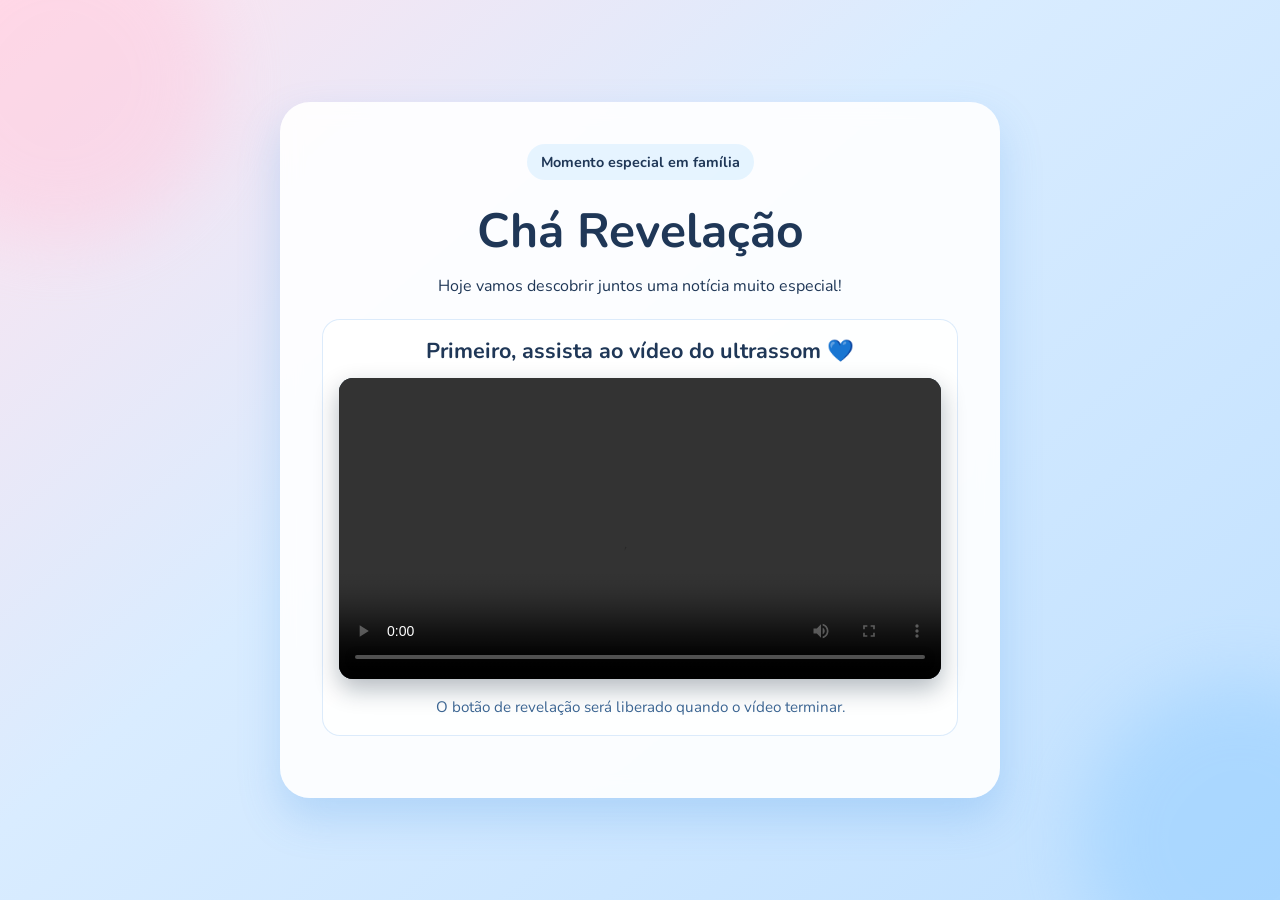
==== index.html @ d4dedb02 "Libera botão após vídeo e revela em tela separada" ====
<!DOCTYPE html>
<html lang="pt-BR">
  <head>
    <meta charset="UTF-8" />
    <meta name="viewport" content="width=device-width, initial-scale=1.0" />
    <meta
      name="description"
      content="Página especial de chá revelação com vídeo de ultrassom e surpresa final."
    />
    <title>Chá Revelação</title>
    <link rel="preconnect" href="https://fonts.googleapis.com" />
    <link rel="preconnect" href="https://fonts.gstatic.com" crossorigin />
    <link
      href="https://fonts.googleapis.com/css2?family=Nunito:wght@400;600;700;800&display=swap"
      rel="stylesheet"
    />
    <link rel="stylesheet" href="style.css" />
  </head>
  <body>
    <main class="page" id="page">
      <section class="glow glow-left" aria-hidden="true"></section>
      <section class="glow glow-right" aria-hidden="true"></section>

      <div class="card" id="card">
        <p class="tag">Momento especial em família</p>
        <h1>Chá Revelação</h1>
        <p class="subtitle">Hoje vamos descobrir juntos uma notícia muito especial!</p>

        <section class="ultrasound" id="ultrasound-section">
          <h2>Primeiro, assista ao vídeo do ultrassom 💙</h2>
          <video id="ultrasound-video" controls preload="metadata" playsinline>
            <source src="ultrassom.mp4" type="video/mp4" />
            Seu navegador não suporta vídeo.
          </video>
          <p class="video-tip" id="video-tip">O botão de revelação será liberado quando o vídeo terminar.</p>
        </section>

        <section class="suspense-stage hidden" id="suspense-stage">
          <p class="suspense" id="suspense-text">Será menino ou menina?</p>
          <button class="btn-primary" id="reveal-btn" type="button">Revelar agora</button>
          <div class="countdown" id="countdown" aria-live="polite" aria-atomic="true"></div>
        </section>
      </div>

      <section class="reveal-page hidden" id="reveal-page" aria-live="polite" aria-atomic="true">
        <div class="reveal-content" id="reveal-content">
          <h2 id="result-title">É MENINO!</h2>
          <p id="result-message">Nosso príncipe está chegando!</p>
          <p class="baby-name" id="baby-name">Warlles Batista Noleto Junior 💙</p>
          <button class="btn-secondary" id="restart-btn" type="button">Comemorar de novo</button>
        </div>
      </section>

      <div class="confetti-container" id="confetti-container" aria-hidden="true"></div>
      <div class="balloons" id="balloons" aria-hidden="true"></div>
    </main>

    <script src="script.js"></script>
  </body>
</html>
---- style.css ----
:root {
  --pink: #ffc8dd;
  --baby-blue: #8ecbff;
  --deep-blue: #4f9ce8;
  --white: #ffffff;
  --text: #1f3757;
  --card-bg: rgba(255, 255, 255, 0.9);
  --shadow: 0 20px 40px rgba(79, 156, 232, 0.25);
}

* { box-sizing: border-box; }

body {
  margin: 0;
  font-family: "Nunito", system-ui, -apple-system, sans-serif;
  color: var(--text);
  min-height: 100vh;
  background: linear-gradient(140deg, #ffe3ee 0%, #d9ecff 42%, #bfe0ff 100%);
}

.page {
  min-height: 100vh;
  padding: 24px;
  display: grid;
  place-items: center;
  position: relative;
  overflow: hidden;
  transition: background 0.8s ease;
}

.page.revealed {
  background: radial-gradient(circle at top, #d9edff 0%, #8ecbff 55%, #4f9ce8 100%);
}

.glow {
  position: absolute;
  width: 320px;
  height: 320px;
  border-radius: 50%;
  filter: blur(35px);
  opacity: 0.45;
  z-index: 0;
  animation: pulse 5s ease-in-out infinite;
}

.glow-left { left: -100px; top: -80px; background: #ffc8dd; }
.glow-right { right: -120px; bottom: -100px; background: #8ecbff; }

.card {
  width: min(92vw, 720px);
  border-radius: 30px;
  padding: clamp(24px, 4vw, 42px);
  background: var(--card-bg);
  box-shadow: var(--shadow);
  backdrop-filter: blur(10px);
  text-align: center;
  position: relative;
  z-index: 2;
}

.tag {
  margin: 0;
  display: inline-block;
  padding: 8px 14px;
  border-radius: 999px;
  background: rgba(142, 203, 255, 0.2);
  font-weight: 700;
  font-size: 0.9rem;
}

h1 { margin: 18px 0 10px; font-size: clamp(2rem, 5vw, 3rem); }
.subtitle, .suspense, #result-message, .video-tip { margin: 0 auto; max-width: 50ch; line-height: 1.6; }

.ultrasound {
  margin: 20px 0;
  padding: 16px;
  border-radius: 18px;
  background: rgba(255, 255, 255, 0.78);
  border: 1px solid rgba(79, 156, 232, 0.2);
}

.ultrasound h2 { margin: 0 0 12px; font-size: clamp(1.05rem, 2.5vw, 1.35rem); }
#ultrasound-video { width: 100%; border-radius: 14px; background: #07192f; box-shadow: 0 10px 24px rgba(7, 25, 47, 0.3); }
.video-tip { margin-top: 10px; font-size: 0.95rem; color: #3b6592; }

.suspense-stage { margin-top: 10px; }
.suspense { margin-top: 14px; font-size: clamp(1.1rem, 2.8vw, 1.4rem); font-weight: 700; }

.btn-primary, .btn-secondary {
  border: 0; border-radius: 14px; padding: 14px 24px; font-size: 1.1rem; font-weight: 800;
  cursor: pointer; transition: transform 0.2s ease, box-shadow 0.2s ease, opacity 0.3s ease;
}
.btn-primary { margin-top: 22px; color: var(--white); background: linear-gradient(135deg, #f6a5c0, #6db5ff); box-shadow: 0 10px 20px rgba(109, 181, 255, 0.35); }
.btn-secondary { margin-top: 22px; color: #125599; background: #e5f2ff; box-shadow: 0 8px 18px rgba(19, 94, 167, 0.2); }
.btn-primary:hover, .btn-secondary:hover { transform: translateY(-2px) scale(1.01); }

.countdown { margin-top: 18px; font-size: clamp(3rem, 11vw, 5.5rem); font-weight: 800; min-height: 1.3em; color: #2d71b6; }
.countdown.active { animation: suspense 0.8s ease; }

.reveal-page {
  position: absolute;
  inset: 0;
  z-index: 3;
  display: grid;
  place-items: center;
  padding: 24px;
}

.reveal-content {
  width: min(92vw, 740px);
  background: rgba(255, 255, 255, 0.9);
  border-radius: 28px;
  padding: clamp(26px, 4.5vw, 46px);
  text-align: center;
  box-shadow: 0 26px 52px rgba(33, 125, 216, 0.45);
  animation: celebrate 1s ease;
}

.baby-name { margin-top: 10px; font-size: clamp(1rem, 3vw, 1.3rem); font-weight: 800; color: #0d4f92; }
.hidden { display: none; }
#result-title { margin: 0; font-size: clamp(2rem, 8vw, 4.2rem); line-height: 1.1; color: #0f5ca8; text-shadow: 0 0 18px rgba(255, 255, 255, 0.8); }

.confetti-container, .balloons { position: absolute; inset: 0; pointer-events: none; z-index: 4; }
.confetti { position: absolute; width: 10px; height: 16px; top: -20px; opacity: 0.9; animation: fall linear forwards; }
.balloon { position: absolute; bottom: -120px; width: 44px; height: 56px; border-radius: 50% 50% 45% 45%; background: #6db5ff; animation: floatUp ease-in forwards; }
.balloon::after { content: ""; position: absolute; left: 50%; top: 56px; width: 2px; height: 52px; background: rgba(255, 255, 255, 0.8); }

@keyframes fall { to { transform: translateY(120vh) rotate(640deg); opacity: 1; } }
@keyframes floatUp { to { transform: translateY(-130vh); opacity: 0; } }
@keyframes celebrate { 0%,100% { transform: scale(1);} 50% { transform: scale(1.02);} }
@keyframes suspense { 0% { transform: scale(0.9); opacity: 0.5; } 100% { transform: scale(1); opacity: 1; } }
@keyframes pulse { 0%,100% { transform: scale(1);} 50% { transform: scale(1.08);} }

@media (max-width: 600px) {
  .card { border-radius: 22px; }
  .btn-primary, .btn-secondary { width: 100%; }
}
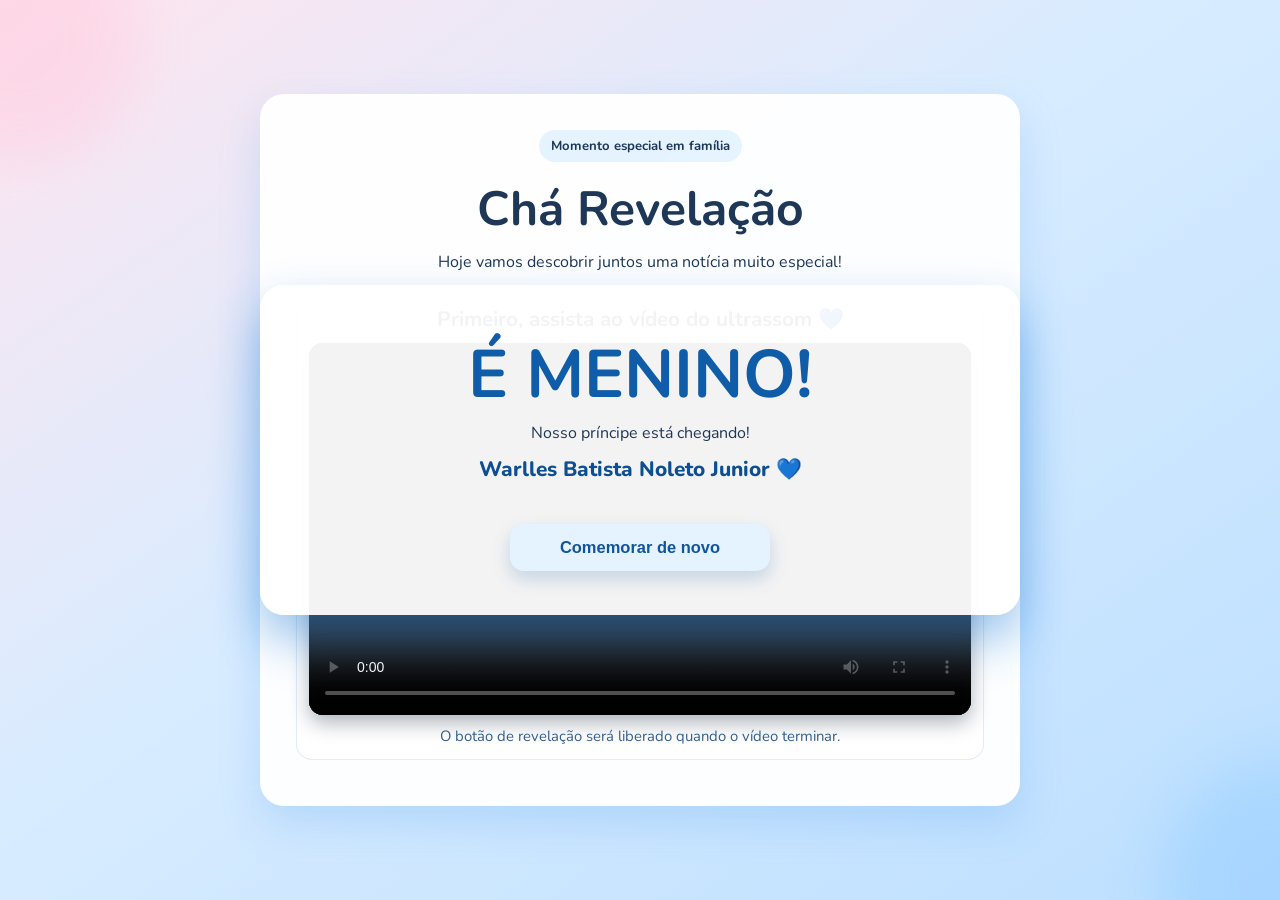
==== commit 928bfb80: "a" ====
--- a/index.html
+++ b/index.html
@@ -28,10 +28,13 @@
 
         <section class="ultrasound" id="ultrasound-section">
           <h2>Primeiro, assista ao vídeo do ultrassom 💙</h2>
-          <video id="ultrasound-video" controls preload="metadata" playsinline>
+          <div class="video-frame">
+            <video id="ultrasound-video" controls preload="auto" playsinline webkit-playsinline>
             <source src="ultrassom.mp4" type="video/mp4" />
             Seu navegador não suporta vídeo.
-          </video>
+            </video>
+          </div>
+          <p class="video-error hidden" id="video-error">Não foi possível carregar o vídeo. Verifique se o arquivo <strong>ultrassom.mp4</strong> está na pasta do projeto.</p>
           <p class="video-tip" id="video-tip">O botão de revelação será liberado quando o vídeo terminar.</p>
         </section>
 
@@ -57,4 +60,4 @@
 
     <script src="script.js"></script>
   </body>
-</html>
+</html>
--- a/style.css
+++ b/style.css
@@ -4,23 +4,25 @@
   --deep-blue: #4f9ce8;
   --white: #ffffff;
   --text: #1f3757;
-  --card-bg: rgba(255, 255, 255, 0.9);
-  --shadow: 0 20px 40px rgba(79, 156, 232, 0.25);
-}
-
-* { box-sizing: border-box; }
+  --card-bg: rgba(255, 255, 255, 0.94);
+  --shadow: 0 18px 40px rgba(79, 156, 232, 0.22);
+}
+
+* {
+  box-sizing: border-box;
+}
 
 body {
   margin: 0;
   font-family: "Nunito", system-ui, -apple-system, sans-serif;
   color: var(--text);
   min-height: 100vh;
-  background: linear-gradient(140deg, #ffe3ee 0%, #d9ecff 42%, #bfe0ff 100%);
+  background: linear-gradient(145deg, #ffe5ef 0%, #d8ecff 45%, #bcdfff 100%);
 }
 
 .page {
   min-height: 100vh;
-  padding: 24px;
+  padding: 14px;
   display: grid;
   place-items: center;
   position: relative;
@@ -34,25 +36,34 @@
 
 .glow {
   position: absolute;
-  width: 320px;
-  height: 320px;
+  width: 240px;
+  height: 240px;
   border-radius: 50%;
-  filter: blur(35px);
+  filter: blur(30px);
   opacity: 0.45;
   z-index: 0;
   animation: pulse 5s ease-in-out infinite;
 }
 
-.glow-left { left: -100px; top: -80px; background: #ffc8dd; }
-.glow-right { right: -120px; bottom: -100px; background: #8ecbff; }
+.glow-left {
+  left: -100px;
+  top: -80px;
+  background: #ffc8dd;
+}
+
+.glow-right {
+  right: -120px;
+  bottom: -100px;
+  background: #8ecbff;
+}
 
 .card {
-  width: min(92vw, 720px);
-  border-radius: 30px;
-  padding: clamp(24px, 4vw, 42px);
+  width: min(96vw, 760px);
+  border-radius: 24px;
+  padding: clamp(18px, 4vw, 36px);
   background: var(--card-bg);
   box-shadow: var(--shadow);
-  backdrop-filter: blur(10px);
+  backdrop-filter: blur(8px);
   text-align: center;
   position: relative;
   z-index: 2;
@@ -61,40 +72,110 @@
 .tag {
   margin: 0;
   display: inline-block;
-  padding: 8px 14px;
+  padding: 7px 12px;
   border-radius: 999px;
-  background: rgba(142, 203, 255, 0.2);
+  background: rgba(142, 203, 255, 0.22);
   font-weight: 700;
+  font-size: 0.82rem;
+}
+
+h1 {
+  margin: 14px 0 8px;
+  font-size: clamp(1.7rem, 6vw, 3rem);
+}
+
+.subtitle,
+.suspense,
+#result-message,
+.video-tip,
+.video-error {
+  margin: 0 auto;
+  max-width: 50ch;
+  line-height: 1.5;
+}
+
+.ultrasound {
+  margin: 18px 0 10px;
+  padding: 12px;
+  border-radius: 16px;
+  background: rgba(255, 255, 255, 0.86);
+  border: 1px solid rgba(79, 156, 232, 0.18);
+}
+
+.ultrasound h2 {
+  margin: 0 0 10px;
+  font-size: clamp(1rem, 4vw, 1.3rem);
+}
+
+.video-frame {
+  width: 100%;
+  border-radius: 14px;
+  overflow: hidden;
+  background: #07192f;
+  box-shadow: 0 8px 20px rgba(7, 25, 47, 0.32);
+}
+
+#ultrasound-video {
+  width: 100%;
+  display: block;
+  aspect-ratio: 16 / 9;
+  object-fit: contain;
+  background: #07192f;
+}
+
+.video-tip {
+  margin-top: 10px;
+  font-size: 0.93rem;
+  color: #335f8f;
+}
+
+.video-error {
+  margin-top: 8px;
   font-size: 0.9rem;
-}
-
-h1 { margin: 18px 0 10px; font-size: clamp(2rem, 5vw, 3rem); }
-.subtitle, .suspense, #result-message, .video-tip { margin: 0 auto; max-width: 50ch; line-height: 1.6; }
-
-.ultrasound {
-  margin: 20px 0;
-  padding: 16px;
-  border-radius: 18px;
-  background: rgba(255, 255, 255, 0.78);
-  border: 1px solid rgba(79, 156, 232, 0.2);
-}
-
-.ultrasound h2 { margin: 0 0 12px; font-size: clamp(1.05rem, 2.5vw, 1.35rem); }
-#ultrasound-video { width: 100%; border-radius: 14px; background: #07192f; box-shadow: 0 10px 24px rgba(7, 25, 47, 0.3); }
-.video-tip { margin-top: 10px; font-size: 0.95rem; color: #3b6592; }
-
-.suspense-stage { margin-top: 10px; }
-.suspense { margin-top: 14px; font-size: clamp(1.1rem, 2.8vw, 1.4rem); font-weight: 700; }
-
-.btn-primary, .btn-secondary {
-  border: 0; border-radius: 14px; padding: 14px 24px; font-size: 1.1rem; font-weight: 800;
-  cursor: pointer; transition: transform 0.2s ease, box-shadow 0.2s ease, opacity 0.3s ease;
-}
-.btn-primary { margin-top: 22px; color: var(--white); background: linear-gradient(135deg, #f6a5c0, #6db5ff); box-shadow: 0 10px 20px rgba(109, 181, 255, 0.35); }
-.btn-secondary { margin-top: 22px; color: #125599; background: #e5f2ff; box-shadow: 0 8px 18px rgba(19, 94, 167, 0.2); }
-.btn-primary:hover, .btn-secondary:hover { transform: translateY(-2px) scale(1.01); }
-
-.countdown { margin-top: 18px; font-size: clamp(3rem, 11vw, 5.5rem); font-weight: 800; min-height: 1.3em; color: #2d71b6; }
+  color: #b42a4e;
+  font-weight: 700;
+}
+
+.hidden { display: none; }
+
+.suspense-stage { margin-top: 8px; }
+.suspense { margin-top: 12px; font-size: clamp(1.05rem, 4.3vw, 1.35rem); font-weight: 700; }
+
+.btn-primary,
+.btn-secondary {
+  border: 0;
+  border-radius: 14px;
+  padding: 14px 20px;
+  font-size: 1.03rem;
+  font-weight: 800;
+  cursor: pointer;
+  transition: transform 0.2s ease, box-shadow 0.2s ease;
+}
+
+.btn-primary {
+  margin-top: 18px;
+  width: 100%;
+  color: var(--white);
+  background: linear-gradient(135deg, #f6a5c0, #6db5ff);
+  box-shadow: 0 10px 20px rgba(109, 181, 255, 0.35);
+}
+
+.btn-secondary {
+  margin-top: 20px;
+  width: 100%;
+  color: #125599;
+  background: #e5f2ff;
+  box-shadow: 0 8px 18px rgba(19, 94, 167, 0.2);
+}
+
+.countdown {
+  margin-top: 16px;
+  font-size: clamp(3rem, 18vw, 6rem);
+  font-weight: 800;
+  min-height: 1.3em;
+  color: #2d71b6;
+}
+
 .countdown.active { animation: suspense 0.8s ease; }
 
 .reveal-page {
@@ -103,27 +184,26 @@
   z-index: 3;
   display: grid;
   place-items: center;
-  padding: 24px;
+  padding: 14px;
 }
 
 .reveal-content {
-  width: min(92vw, 740px);
-  background: rgba(255, 255, 255, 0.9);
-  border-radius: 28px;
-  padding: clamp(26px, 4.5vw, 46px);
+  width: min(95vw, 760px);
+  background: rgba(255, 255, 255, 0.94);
+  border-radius: 24px;
+  padding: clamp(22px, 5vw, 44px);
   text-align: center;
-  box-shadow: 0 26px 52px rgba(33, 125, 216, 0.45);
+  box-shadow: 0 24px 48px rgba(33, 125, 216, 0.45);
   animation: celebrate 1s ease;
 }
 
-.baby-name { margin-top: 10px; font-size: clamp(1rem, 3vw, 1.3rem); font-weight: 800; color: #0d4f92; }
-.hidden { display: none; }
-#result-title { margin: 0; font-size: clamp(2rem, 8vw, 4.2rem); line-height: 1.1; color: #0f5ca8; text-shadow: 0 0 18px rgba(255, 255, 255, 0.8); }
+#result-title { margin: 0; font-size: clamp(2rem, 10vw, 4.2rem); color: #0f5ca8; }
+.baby-name { margin-top: 10px; font-size: clamp(1rem, 4.5vw, 1.3rem); font-weight: 800; color: #0d4f92; }
 
 .confetti-container, .balloons { position: absolute; inset: 0; pointer-events: none; z-index: 4; }
 .confetti { position: absolute; width: 10px; height: 16px; top: -20px; opacity: 0.9; animation: fall linear forwards; }
-.balloon { position: absolute; bottom: -120px; width: 44px; height: 56px; border-radius: 50% 50% 45% 45%; background: #6db5ff; animation: floatUp ease-in forwards; }
-.balloon::after { content: ""; position: absolute; left: 50%; top: 56px; width: 2px; height: 52px; background: rgba(255, 255, 255, 0.8); }
+.balloon { position: absolute; bottom: -120px; width: 42px; height: 54px; border-radius: 50% 50% 45% 45%; background: #6db5ff; animation: floatUp ease-in forwards; }
+.balloon::after { content: ""; position: absolute; left: 50%; top: 54px; width: 2px; height: 44px; background: rgba(255, 255, 255, 0.8); }
 
 @keyframes fall { to { transform: translateY(120vh) rotate(640deg); opacity: 1; } }
 @keyframes floatUp { to { transform: translateY(-130vh); opacity: 0; } }
@@ -131,7 +211,7 @@
 @keyframes suspense { 0% { transform: scale(0.9); opacity: 0.5; } 100% { transform: scale(1); opacity: 1; } }
 @keyframes pulse { 0%,100% { transform: scale(1);} 50% { transform: scale(1.08);} }
 
-@media (max-width: 600px) {
-  .card { border-radius: 22px; }
-  .btn-primary, .btn-secondary { width: 100%; }
-}
+@media (min-width: 700px) {
+  .page { padding: 24px; }
+  .btn-primary, .btn-secondary { width: auto; min-width: 260px; }
+}
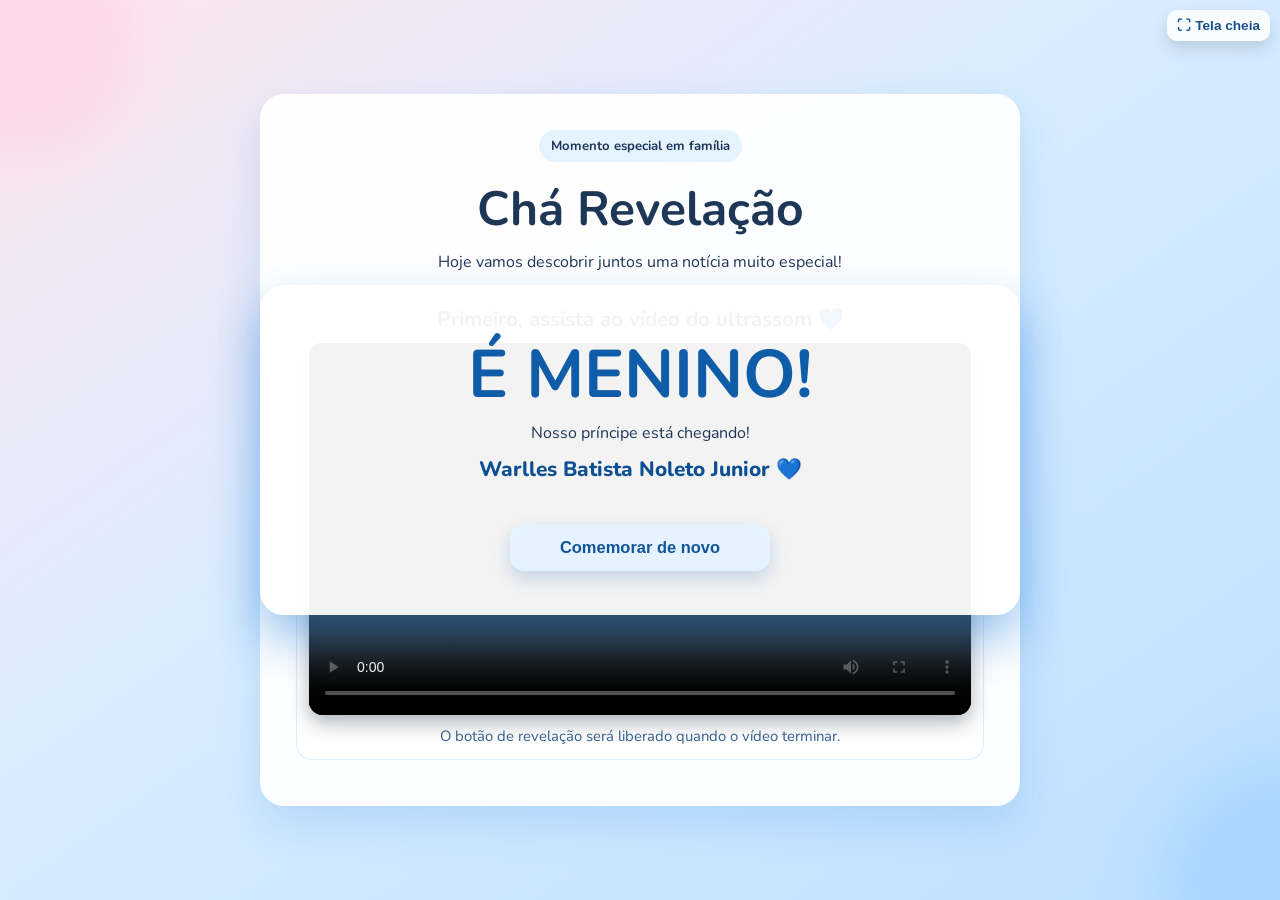
==== commit 0bd408db: "Adiciona suporte a vídeo MOV no player de ultrassom" ====
--- a/index.html
+++ b/index.html
@@ -18,6 +18,7 @@
   </head>
   <body>
     <main class="page" id="page">
+      <button class="fullscreen-btn" id="fullscreen-btn" type="button" aria-label="Ativar tela cheia">⛶ Tela cheia</button>
       <section class="glow glow-left" aria-hidden="true"></section>
       <section class="glow glow-right" aria-hidden="true"></section>
 
@@ -30,11 +31,12 @@
           <h2>Primeiro, assista ao vídeo do ultrassom 💙</h2>
           <div class="video-frame">
             <video id="ultrasound-video" controls preload="auto" playsinline webkit-playsinline>
+            <source src="ultrassom.mov" type="video/quicktime" />
             <source src="ultrassom.mp4" type="video/mp4" />
             Seu navegador não suporta vídeo.
             </video>
           </div>
-          <p class="video-error hidden" id="video-error">Não foi possível carregar o vídeo. Verifique se o arquivo <strong>ultrassom.mp4</strong> está na pasta do projeto.</p>
+          <p class="video-error hidden" id="video-error">Não foi possível carregar o vídeo. Verifique se o arquivo <strong>ultrassom.mov</strong> (ou <strong>ultrassom.mp4</strong>) está na pasta do projeto.</p>
           <p class="video-tip" id="video-tip">O botão de revelação será liberado quando o vídeo terminar.</p>
         </section>
 
@@ -60,4 +62,4 @@
 
     <script src="script.js"></script>
   </body>
-</html>+</html>
--- a/style.css
+++ b/style.css
@@ -10,6 +10,31 @@
 
 * {
   box-sizing: border-box;
+}
+
+html,
+body {
+  width: 100%;
+  height: 100%;
+}
+
+.page {
+  min-height: 100dvh;
+}
+
+.fullscreen-btn {
+  position: fixed;
+  top: 10px;
+  right: 10px;
+  z-index: 6;
+  border: 0;
+  border-radius: 10px;
+  padding: 8px 10px;
+  font-weight: 700;
+  font-size: 0.85rem;
+  color: #174f86;
+  background: rgba(255, 255, 255, 0.85);
+  box-shadow: 0 8px 16px rgba(0, 0, 0, 0.12);
 }
 
 body {
@@ -214,4 +239,4 @@
 @media (min-width: 700px) {
   .page { padding: 24px; }
   .btn-primary, .btn-secondary { width: auto; min-width: 260px; }
-}+}
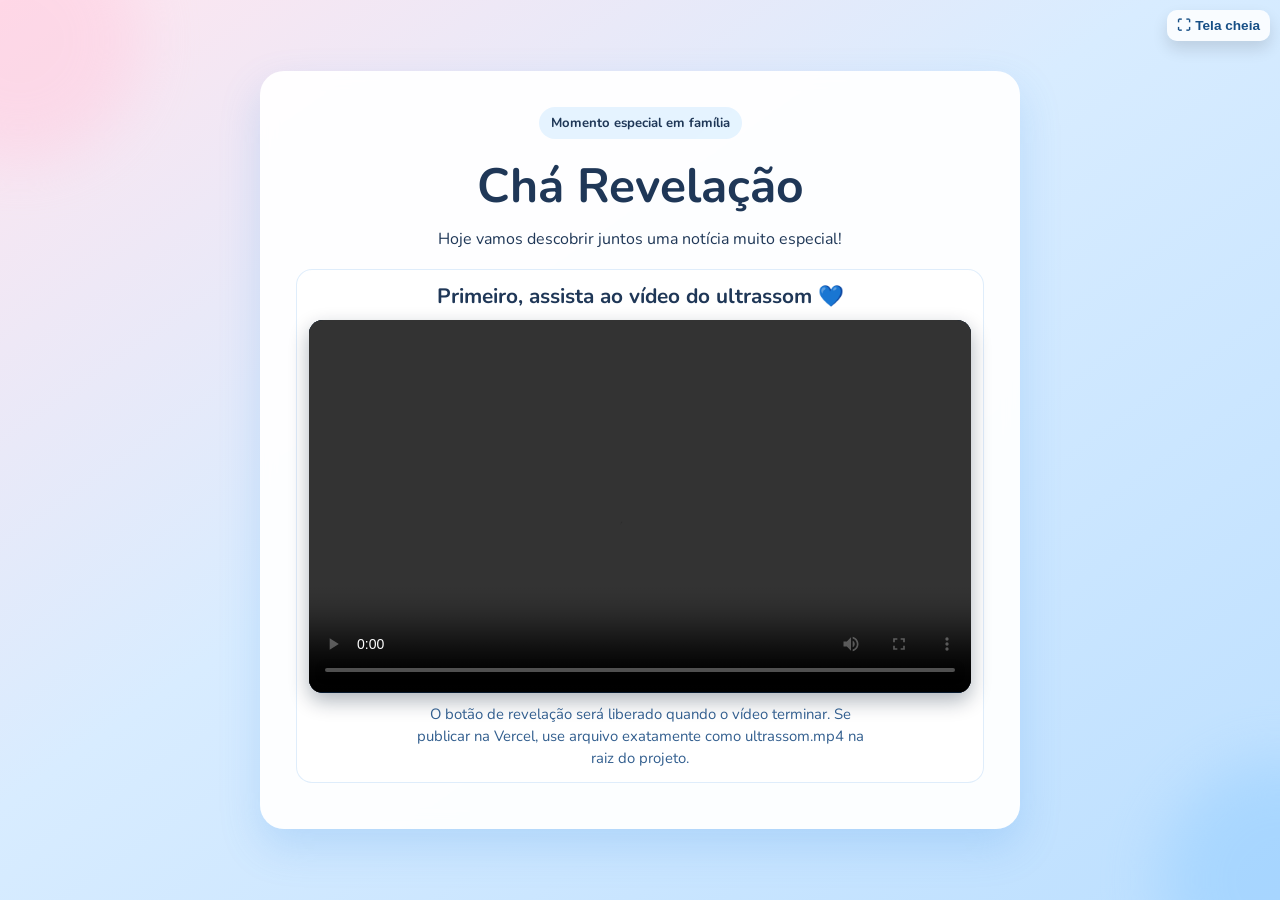
==== commit a10d972b: "Oculta nome na revelação e melhora compatibilidade de vídeo na Vercel" ====
--- a/index.html
+++ b/index.html
@@ -31,13 +31,13 @@
           <h2>Primeiro, assista ao vídeo do ultrassom 💙</h2>
           <div class="video-frame">
             <video id="ultrasound-video" controls preload="auto" playsinline webkit-playsinline>
-            <source src="ultrassom.mov" type="video/quicktime" />
-            <source src="ultrassom.mp4" type="video/mp4" />
+            <source src="./ultrassom.mp4" type="video/mp4" />
+            <source src="./ultrassom.mov" type="video/quicktime" />
             Seu navegador não suporta vídeo.
             </video>
           </div>
           <p class="video-error hidden" id="video-error">Não foi possível carregar o vídeo. Verifique se o arquivo <strong>ultrassom.mov</strong> (ou <strong>ultrassom.mp4</strong>) está na pasta do projeto.</p>
-          <p class="video-tip" id="video-tip">O botão de revelação será liberado quando o vídeo terminar.</p>
+          <p class="video-tip" id="video-tip">O botão de revelação será liberado quando o vídeo terminar. Se publicar na Vercel, use arquivo exatamente como ultrassom.mp4 na raiz do projeto.</p>
         </section>
 
         <section class="suspense-stage hidden" id="suspense-stage">
--- a/style.css
+++ b/style.css
@@ -161,7 +161,6 @@
   font-weight: 700;
 }
 
-.hidden { display: none; }
 
 .suspense-stage { margin-top: 8px; }
 .suspense { margin-top: 12px; font-size: clamp(1.05rem, 4.3vw, 1.35rem); font-weight: 700; }
@@ -203,7 +202,7 @@
 
 .countdown.active { animation: suspense 0.8s ease; }
 
-.reveal-page {
+ .reveal-page {
   position: absolute;
   inset: 0;
   z-index: 3;
@@ -240,3 +239,46 @@
   .page { padding: 24px; }
   .btn-primary, .btn-secondary { width: auto; min-width: 260px; }
 }
+
+
+.reveal-page.hidden {
+  display: none !important;
+}
+
+.hidden {
+  display: none !important;
+}
+
+
+.reveal-standalone-page {
+  min-height: 100dvh;
+  display: grid;
+  place-items: center;
+  padding: 16px;
+  position: relative;
+  overflow: hidden;
+  background: radial-gradient(circle at top, #d9edff 0%, #8ecbff 55%, #4f9ce8 100%);
+}
+
+.reveal-standalone-card {
+  width: min(95vw, 760px);
+  background: rgba(255, 255, 255, 0.94);
+  border-radius: 24px;
+  padding: clamp(22px, 5vw, 44px);
+  text-align: center;
+  box-shadow: 0 24px 48px rgba(33, 125, 216, 0.45);
+  z-index: 3;
+}
+
+.emotional-title {
+  margin: 14px 0 10px;
+  font-size: clamp(1.4rem, 6vw, 2.2rem);
+  color: #154a80;
+}
+
+.emotional-text {
+  margin: 0 auto 18px;
+  max-width: 48ch;
+  line-height: 1.6;
+  color: #234d79;
+}
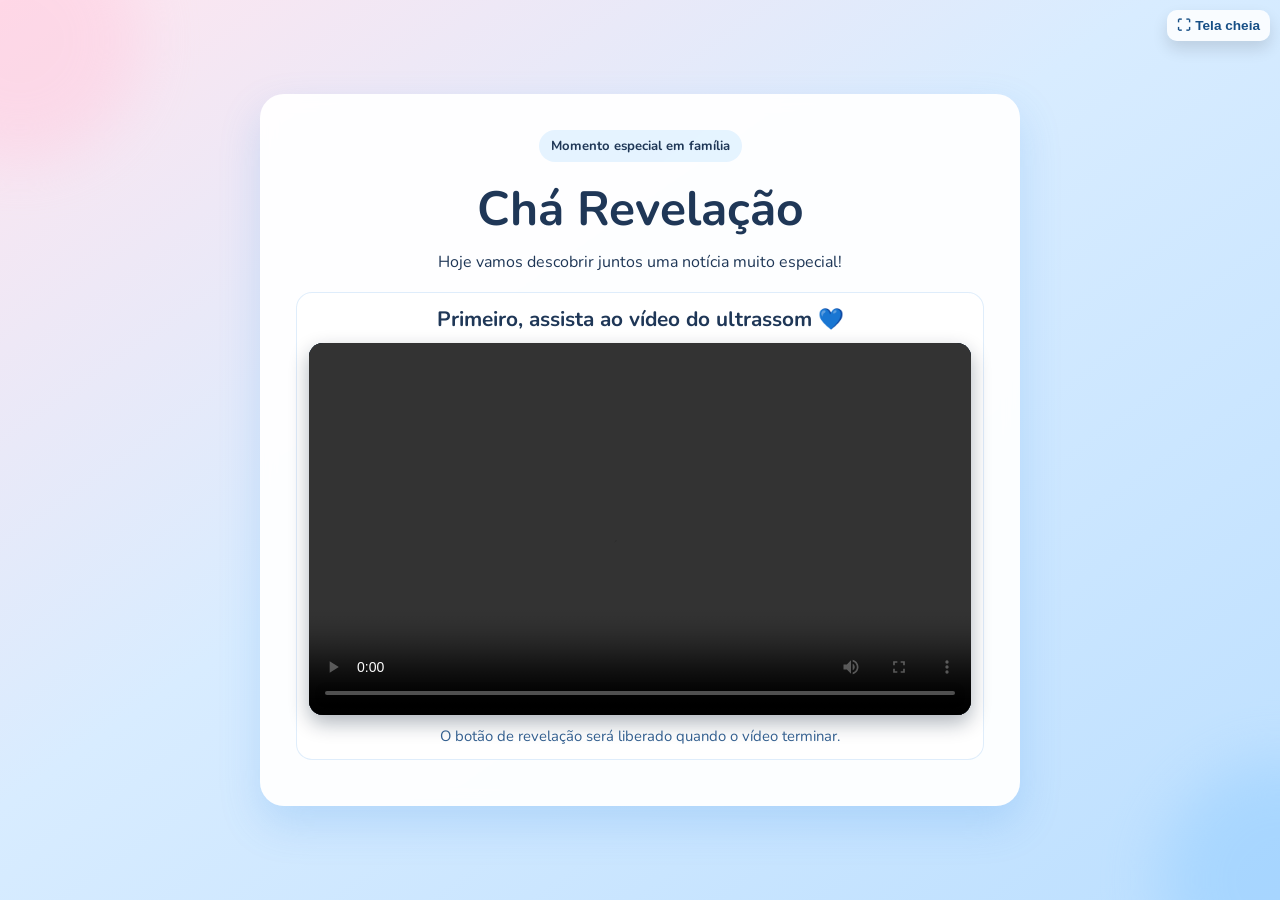
==== commit 5a102f10: "Update index.html" ====
--- a/index.html
+++ b/index.html
@@ -37,7 +37,7 @@
             </video>
           </div>
           <p class="video-error hidden" id="video-error">Não foi possível carregar o vídeo. Verifique se o arquivo <strong>ultrassom.mov</strong> (ou <strong>ultrassom.mp4</strong>) está na pasta do projeto.</p>
-          <p class="video-tip" id="video-tip">O botão de revelação será liberado quando o vídeo terminar. Se publicar na Vercel, use arquivo exatamente como ultrassom.mp4 na raiz do projeto.</p>
+          <p class="video-tip" id="video-tip">O botão de revelação será liberado quando o vídeo terminar.</p>
         </section>
 
         <section class="suspense-stage hidden" id="suspense-stage">
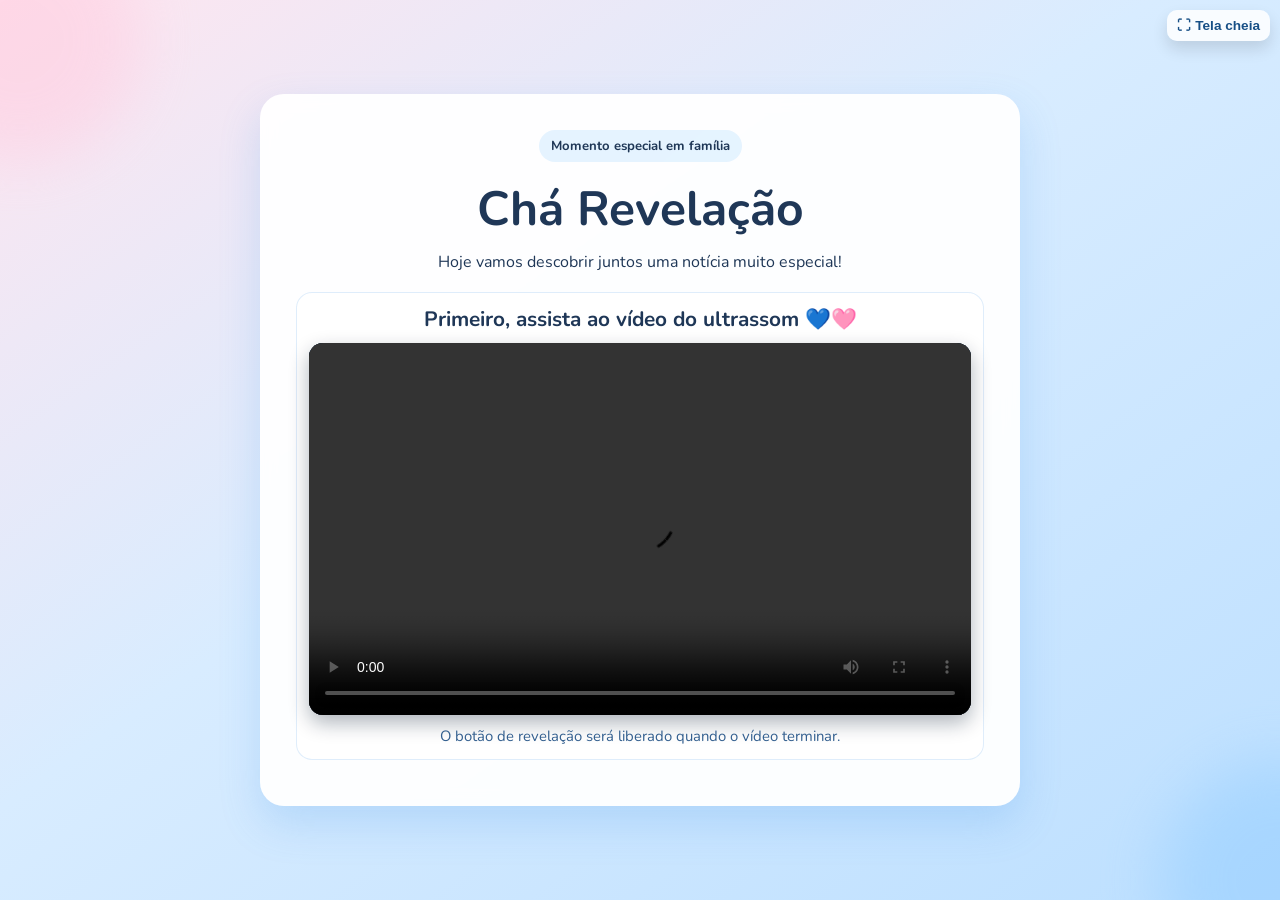
==== commit 1c107f7b: "Update index.html" ====
--- a/index.html
+++ b/index.html
@@ -28,7 +28,7 @@
         <p class="subtitle">Hoje vamos descobrir juntos uma notícia muito especial!</p>
 
         <section class="ultrasound" id="ultrasound-section">
-          <h2>Primeiro, assista ao vídeo do ultrassom 💙</h2>
+          <h2>Primeiro, assista ao vídeo do ultrassom 💙🩷</h2>
           <div class="video-frame">
             <video id="ultrasound-video" controls preload="auto" playsinline webkit-playsinline>
             <source src="./ultrassom.mp4" type="video/mp4" />
@@ -51,7 +51,7 @@
         <div class="reveal-content" id="reveal-content">
           <h2 id="result-title">É MENINO!</h2>
           <p id="result-message">Nosso príncipe está chegando!</p>
-          <p class="baby-name" id="baby-name">Warlles Batista Noleto Junior 💙</p>
+          <p class="baby-name" id="baby-name">Warlles Batista Noleto Junior 💙🩷</p>
           <button class="btn-secondary" id="restart-btn" type="button">Comemorar de novo</button>
         </div>
       </section>
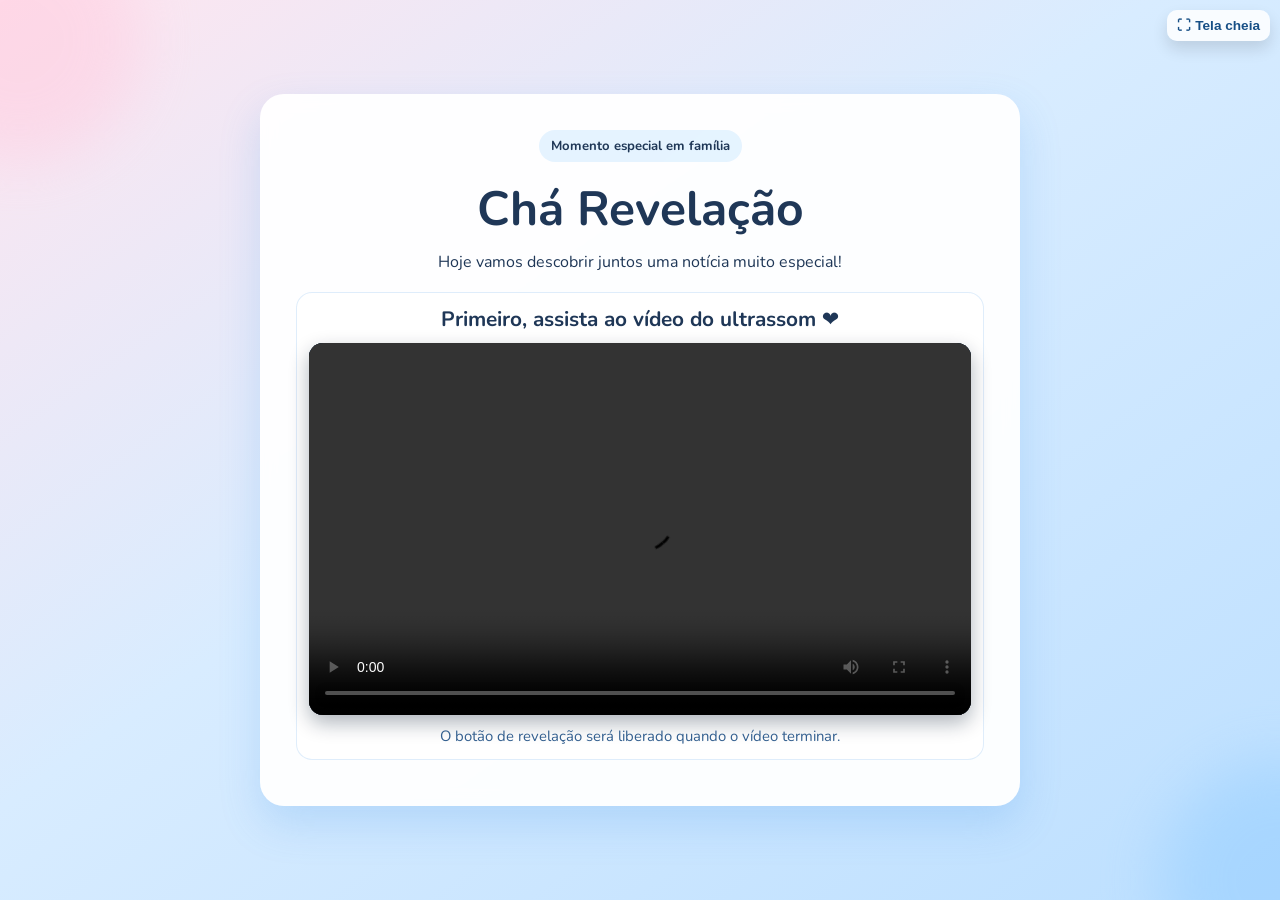
==== commit d7c14d35: "Update index.html" ====
--- a/index.html
+++ b/index.html
@@ -28,7 +28,7 @@
         <p class="subtitle">Hoje vamos descobrir juntos uma notícia muito especial!</p>
 
         <section class="ultrasound" id="ultrasound-section">
-          <h2>Primeiro, assista ao vídeo do ultrassom 💙🩷</h2>
+          <h2>Primeiro, assista ao vídeo do ultrassom ❤</h2>
           <div class="video-frame">
             <video id="ultrasound-video" controls preload="auto" playsinline webkit-playsinline>
             <source src="./ultrassom.mp4" type="video/mp4" />
@@ -51,7 +51,7 @@
         <div class="reveal-content" id="reveal-content">
           <h2 id="result-title">É MENINO!</h2>
           <p id="result-message">Nosso príncipe está chegando!</p>
-          <p class="baby-name" id="baby-name">Warlles Batista Noleto Junior 💙🩷</p>
+          <p class="baby-name" id="baby-name">Warlles Batista Noleto Junior ❤</p>
           <button class="btn-secondary" id="restart-btn" type="button">Comemorar de novo</button>
         </div>
       </section>
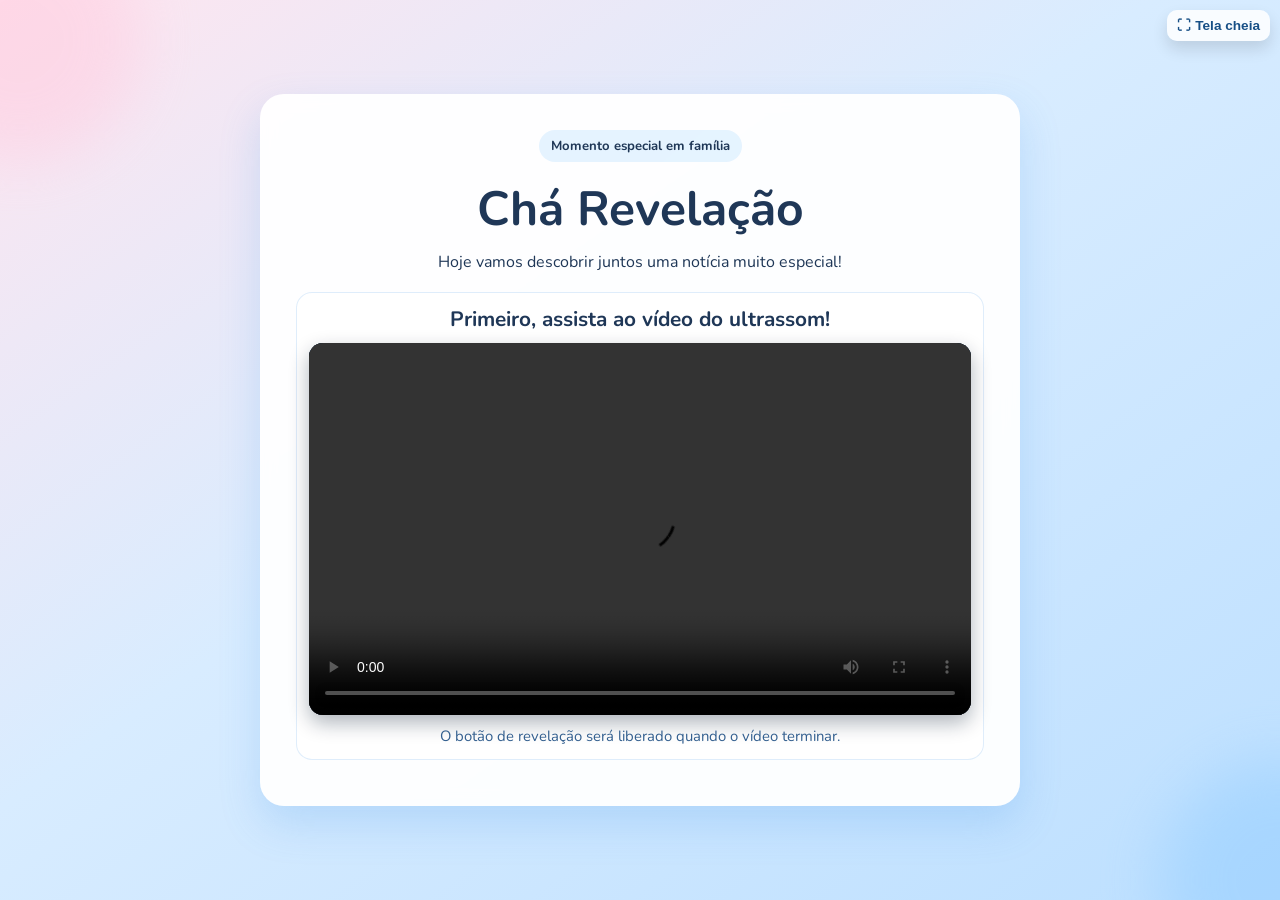
==== commit 30db94ef: "Update index.html" ====
--- a/index.html
+++ b/index.html
@@ -28,7 +28,7 @@
         <p class="subtitle">Hoje vamos descobrir juntos uma notícia muito especial!</p>
 
         <section class="ultrasound" id="ultrasound-section">
-          <h2>Primeiro, assista ao vídeo do ultrassom ❤</h2>
+          <h2>Primeiro, assista ao vídeo do ultrassom!</h2>
           <div class="video-frame">
             <video id="ultrasound-video" controls preload="auto" playsinline webkit-playsinline>
             <source src="./ultrassom.mp4" type="video/mp4" />
@@ -51,7 +51,7 @@
         <div class="reveal-content" id="reveal-content">
           <h2 id="result-title">É MENINO!</h2>
           <p id="result-message">Nosso príncipe está chegando!</p>
-          <p class="baby-name" id="baby-name">Warlles Batista Noleto Junior ❤</p>
+          <p class="baby-name" id="baby-name">Warlles Batista Noleto Junior!</p>
           <button class="btn-secondary" id="restart-btn" type="button">Comemorar de novo</button>
         </div>
       </section>
